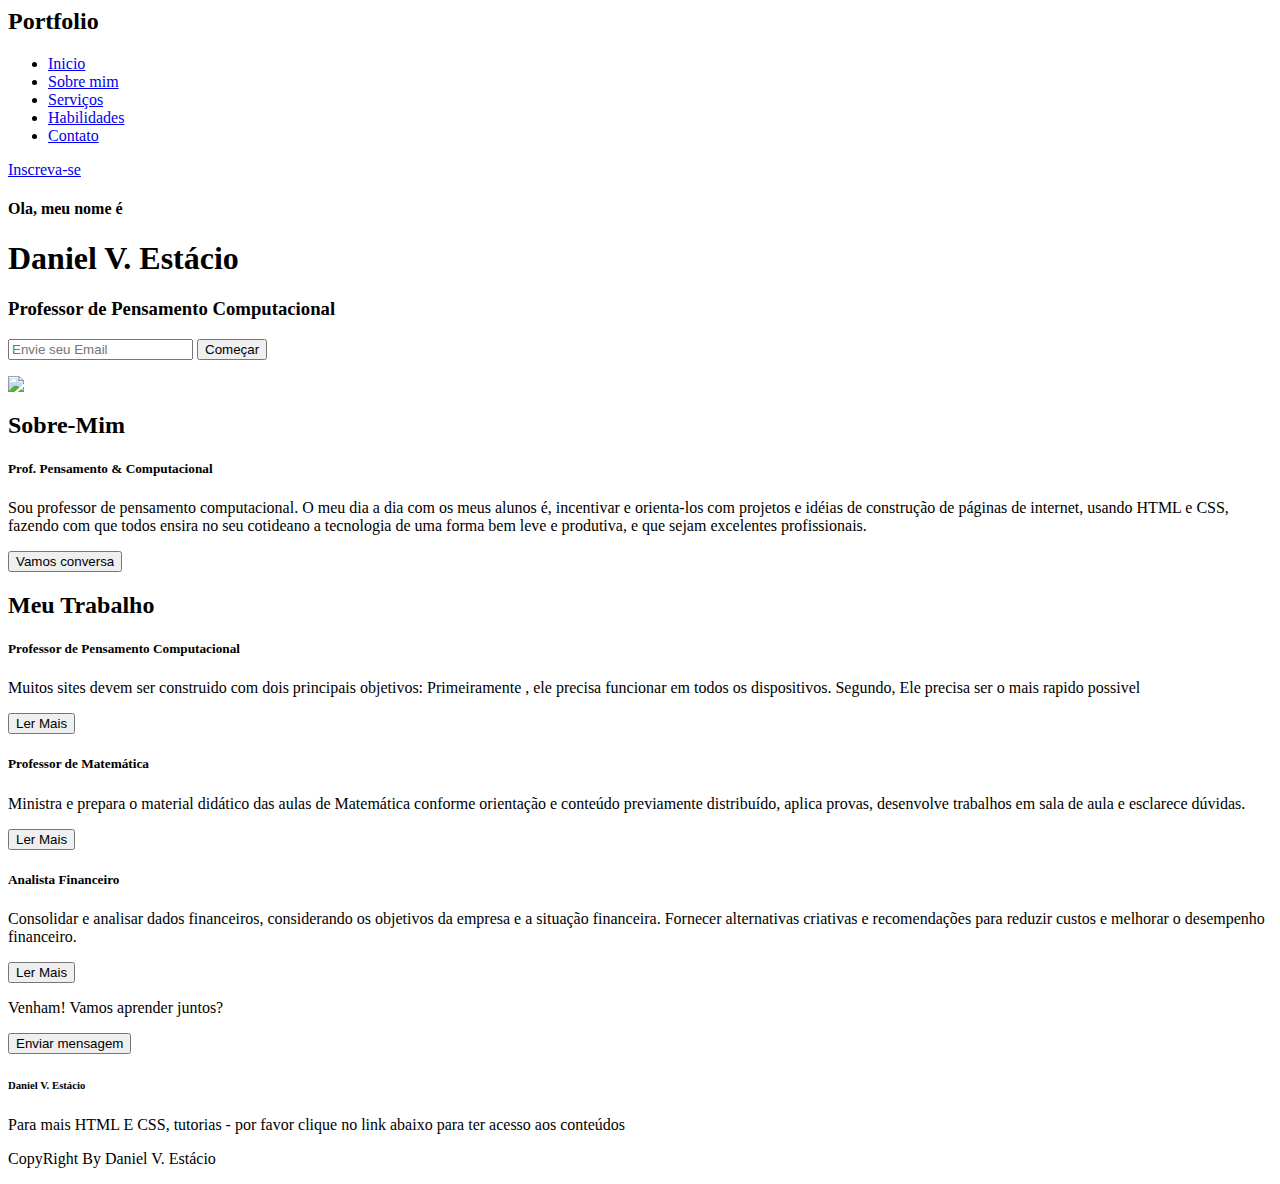
==== index.html @ c99de80a "Add files via upload" ====
<DOCTYPE html>
    <html lang="en">
    <head>
        <meta charset="UTF-8">
        <meta http-equiv="X-UA-Compatible" content="IE=edge">
        <meta name="viewport" content="width=device-width, initial-scale=1.0">
        <link rel="stylesheet" href="Style.css">
        <link rel="preconnect" href="https://fonts.gstatic.com">
        <link href="https://fonts.googleapis.com/css2?family=Josefin+Sans:ital,wght@0,100;0,200;0,300;0,400;0,500;0,600;0,700;1,100;1,200;1,300;1,400;1,500;1,600;1,700&display=swap" rel="stylesheet">
        <link rel="stylesheet" href="https://cdnjs.cloudflare.com/ajax/libs/font-awesome/5.15.3/css/all.min.css" integrity="sha512-iBBXm8fW90+nuLcSKlbmrPcLa0OT92xO1BIsZ+ywDWZCvqsWgccV3gFoRBv0z+8dLJgyAHIhR35VZc2oM/gI1w==" crossorigin="anonymous" referrerpolicy="no-referrer" />
        <title>Portfolio website</title>
        
    </head>
    <body>
        <!---Cabeçalho-Main-->
    
        <div class="background">
            <nav>
                <h2 class="logo">Portfo<span>lio</span></h2><!--Logo-->
                <ul class="cabeçalho-link">
                    <li><a href="#">Inicio</a></li>
                    <li><a href="#">Sobre mim</a></li>
                    <li><a href="#">Serviços</a></li>
                    <li><a href="#">Habilidades</a></li>
                    <li><a href="contato.html">Contato</a></li>
                </ul><!--cabeçalho-link-->
                <a href="#" class="btn">Inscreva-se</a>
            </nav>
    
            <div class="Main">
                <h4>Ola, meu nome é</h4>
                <h1>Daniel <span>V. Estácio</span></h1>
                <h3>Professor de Pensamento Computacional</h3>
                <div class="Container-btn">
                    <form>
                        <input type="email" nome="email" id="mail" placeholder="Envie seu Email">
                        <input type="submit" name="submit" value="Começar">
                    </form>
                </div><!--Container-btn-->
            </div><!--Main-->
        </div><!--background-->
    
        <!--Começo-da-seção-sobre-->
    
        <section class="background-color-Sobre">
            <div class="main-sobre">
                <img src="foto4.png">
                <div class="Text-sobre">
                    <h2>Sobre-Mim</h2>
                    <h5>Prof. Pensamento <span>& Computacional</span></h5>
                    <p>Sou professor de pensamento computacional. O meu dia a dia com os meus alunos é, incentivar e orienta-los com projetos e idéias de construção de páginas de internet, usando HTML e CSS, fazendo com que todos ensira no seu cotideano a tecnologia de uma forma bem leve e produtiva, e que sejam excelentes profissionais.</p>
                    <button type="button">Vamos conversa</button><!--Button-->
                </div><!--Text-sobre-->
            </div><!--main-sobre-->
        </section><!--background-color-Sobre-->
    
        <!--Começo-da-seção-nossos-serviços-->
    
        <div class="Container-serviços">
            <div class="title">
                <h2>Meu Trabalho</h2>
            </div><!--title-->
    
            <div class="Caixa">
                <div class="Card">
                    <i class="fas fa-bars"></i>
                    <h5>Professor de Pensamento Computacional</h5>
                    <div class="Paragrafo-button">
                        <p>Muitos sites devem ser construido com dois principais objetivos: Primeiramente , ele precisa funcionar em todos os dispositivos. Segundo, Ele precisa ser o mais rapido possivel </p>
                        <button type="button">Ler Mais</button><!--button-->
                    </div><!--Paragrafo-button-->
                </div><!--Card-->
    
                <div class="Card">
                    <i class="fas fa-user"></i>
                    <h5>Professor de Matemática</h5>
                    <div class="Paragrafo-button">
                        <p>Ministra e prepara o material didático das aulas de Matemática conforme orientação e conteúdo previamente distribuído, aplica provas, desenvolve trabalhos em sala de aula e esclarece dúvidas.</p>
                        <button type="button">Ler Mais</button><!--button-->
                    </div><!--Paragrafo-button-->
                </div><!--Card-->
    
                <div class="Card">
                    <i class="fas fa-bell"></i>
                    <h5>Analista Financeiro</h5>
                    <div class="Paragrafo-button">
                        <p>Consolidar e analisar dados financeiros, considerando os objetivos da empresa e a situação financeira. Fornecer alternativas criativas e recomendações para reduzir custos e melhorar o desempenho financeiro. </p>
                        <button type="button">Ler Mais</button><!--button-->
                    </div><!--Paragrafo-button-->
                </div><!--Card-->
            </div><!--Caixa-->
        </div><!--Conatiner-serviços-->
        
        <!--Contatos-->
        <div class="me-contate">
            <p>Venham! Vamos aprender juntos?</p>
            <button type="button">Enviar mensagem</button><!--button-->
        </div><!--me-contate-->
    
        <!--Rodapé--->
        <footer>
              <h6>Daniel V. Estácio</h6>
            <p>Para mais HTML E CSS, tutorias - por favor clique no link abaixo para ter acesso aos conteúdos</p>
            <div class="Redes-sociais">
                <a href="#"><i class="fab fa-facebook-f"></i></a>
                <a href="#"><i class="fab fa-instagram"></i></a>
                <a href="#"><i class="fab fa-youtube"></i></a>
                <a href="#"><i class="fab fa-whatsapp web"></i></a>
                <a href="#"><i class="fab fa-github"></i></a>
            </div><!--Redes-sociais-->
            <p class="end">CopyRight By Daniel V. Estácio</p>
        </footer>
        
    </body>
    </html>
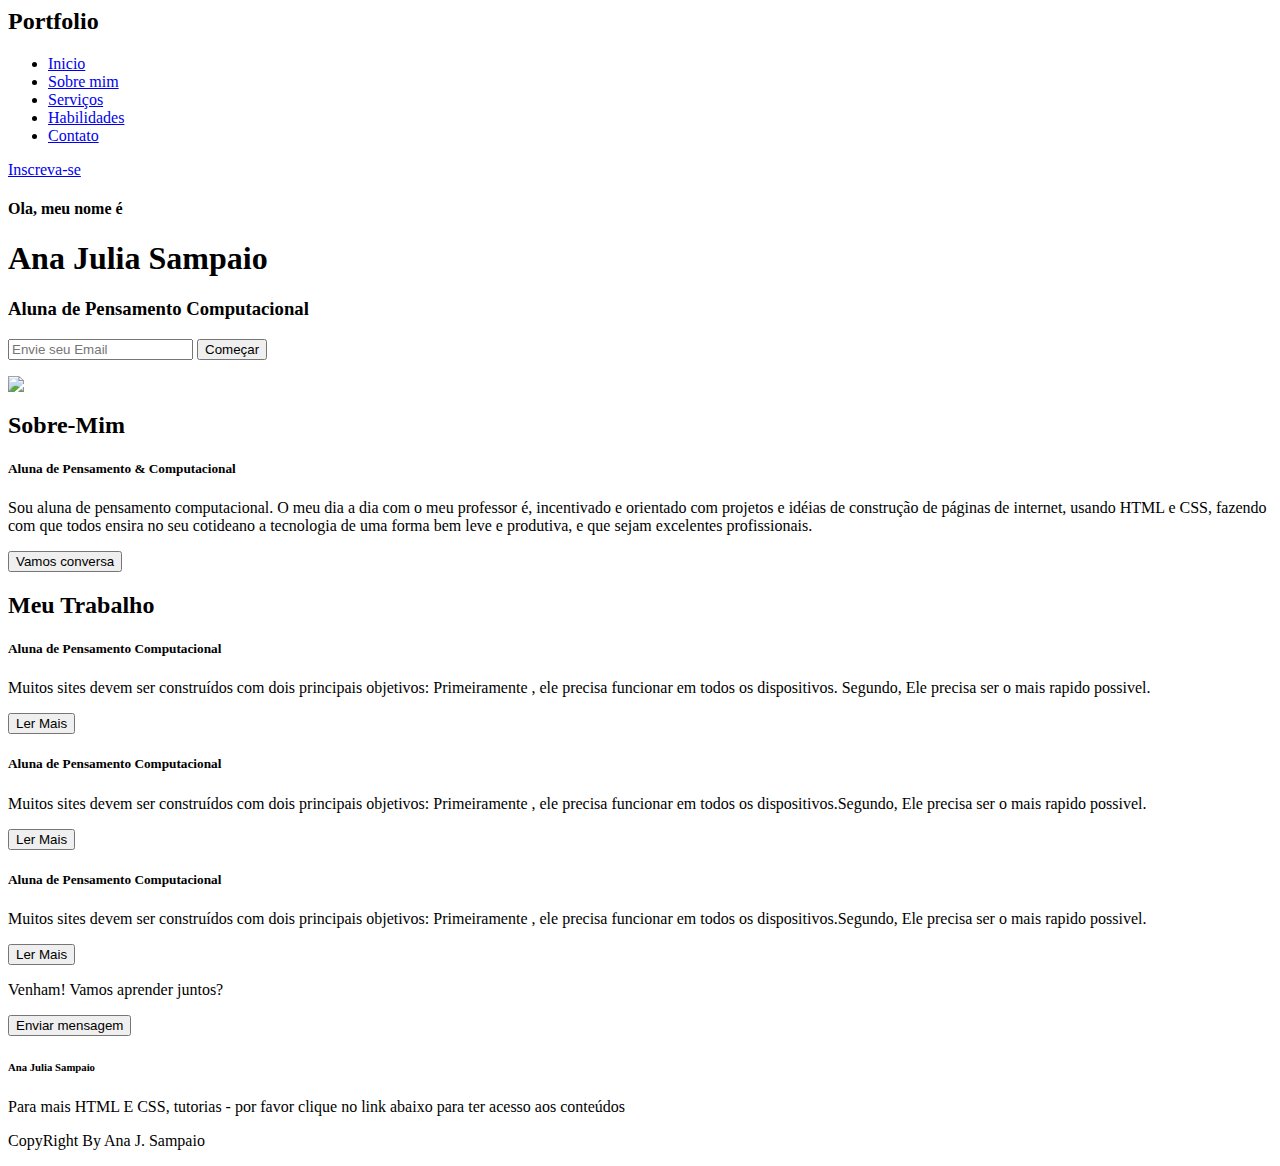
==== commit 28b860a3: "Update index.html" ====
--- a/index.html
+++ b/index.html
@@ -29,8 +29,8 @@
     
             <div class="Main">
                 <h4>Ola, meu nome é</h4>
-                <h1>Daniel <span>V. Estácio</span></h1>
-                <h3>Professor de Pensamento Computacional</h3>
+                <h1>Ana Julia <span>Sampaio</span></h1>
+                <h3>Aluna de Pensamento Computacional</h3>
                 <div class="Container-btn">
                     <form>
                         <input type="email" nome="email" id="mail" placeholder="Envie seu Email">
@@ -47,8 +47,8 @@
                 <img src="foto4.png">
                 <div class="Text-sobre">
                     <h2>Sobre-Mim</h2>
-                    <h5>Prof. Pensamento <span>& Computacional</span></h5>
-                    <p>Sou professor de pensamento computacional. O meu dia a dia com os meus alunos é, incentivar e orienta-los com projetos e idéias de construção de páginas de internet, usando HTML e CSS, fazendo com que todos ensira no seu cotideano a tecnologia de uma forma bem leve e produtiva, e que sejam excelentes profissionais.</p>
+                    <h5>Aluna de Pensamento <span>& Computacional</span></h5>
+                    <p>Sou aluna de pensamento computacional. O meu dia a dia com o meu professor é, incentivado e orientado com projetos e idéias de construção de páginas de internet, usando HTML e CSS, fazendo com que todos ensira no seu cotideano a tecnologia de uma forma bem leve e produtiva, e que sejam excelentes profissionais.</p>
                     <button type="button">Vamos conversa</button><!--Button-->
                 </div><!--Text-sobre-->
             </div><!--main-sobre-->
@@ -64,27 +64,27 @@
             <div class="Caixa">
                 <div class="Card">
                     <i class="fas fa-bars"></i>
-                    <h5>Professor de Pensamento Computacional</h5>
+                    <h5>Aluna de Pensamento Computacional</h5>
                     <div class="Paragrafo-button">
-                        <p>Muitos sites devem ser construido com dois principais objetivos: Primeiramente , ele precisa funcionar em todos os dispositivos. Segundo, Ele precisa ser o mais rapido possivel </p>
+                        <p>Muitos sites devem ser construídos com dois principais objetivos: Primeiramente , ele precisa funcionar em todos os dispositivos. Segundo, Ele precisa ser o mais rapido possivel. </p>
                         <button type="button">Ler Mais</button><!--button-->
                     </div><!--Paragrafo-button-->
                 </div><!--Card-->
     
                 <div class="Card">
                     <i class="fas fa-user"></i>
-                    <h5>Professor de Matemática</h5>
+                    <h5>Aluna de Pensamento Computacional</h5>
                     <div class="Paragrafo-button">
-                        <p>Ministra e prepara o material didático das aulas de Matemática conforme orientação e conteúdo previamente distribuído, aplica provas, desenvolve trabalhos em sala de aula e esclarece dúvidas.</p>
+                        <p> Muitos sites devem ser construídos com dois principais objetivos: Primeiramente , ele precisa funcionar em todos os dispositivos.Segundo, Ele precisa ser o mais rapido possivel.</p>
                         <button type="button">Ler Mais</button><!--button-->
                     </div><!--Paragrafo-button-->
                 </div><!--Card-->
     
                 <div class="Card">
                     <i class="fas fa-bell"></i>
-                    <h5>Analista Financeiro</h5>
+                    <h5>Aluna de Pensamento Computacional</h5>
                     <div class="Paragrafo-button">
-                        <p>Consolidar e analisar dados financeiros, considerando os objetivos da empresa e a situação financeira. Fornecer alternativas criativas e recomendações para reduzir custos e melhorar o desempenho financeiro. </p>
+                        <p>Muitos sites devem ser construídos com dois principais objetivos: Primeiramente , ele precisa funcionar em todos os dispositivos.Segundo, Ele precisa ser o mais rapido possivel. </p>
                         <button type="button">Ler Mais</button><!--button-->
                     </div><!--Paragrafo-button-->
                 </div><!--Card-->
@@ -99,7 +99,7 @@
     
         <!--Rodapé--->
         <footer>
-              <h6>Daniel V. Estácio</h6>
+              <h6>Ana Julia Sampaio</h6>
             <p>Para mais HTML E CSS, tutorias - por favor clique no link abaixo para ter acesso aos conteúdos</p>
             <div class="Redes-sociais">
                 <a href="#"><i class="fab fa-facebook-f"></i></a>
@@ -108,8 +108,8 @@
                 <a href="#"><i class="fab fa-whatsapp web"></i></a>
                 <a href="#"><i class="fab fa-github"></i></a>
             </div><!--Redes-sociais-->
-            <p class="end">CopyRight By Daniel V. Estácio</p>
+            <p class="end">CopyRight By Ana J. Sampaio</p>
         </footer>
         
     </body>
-    </html>+    </html>
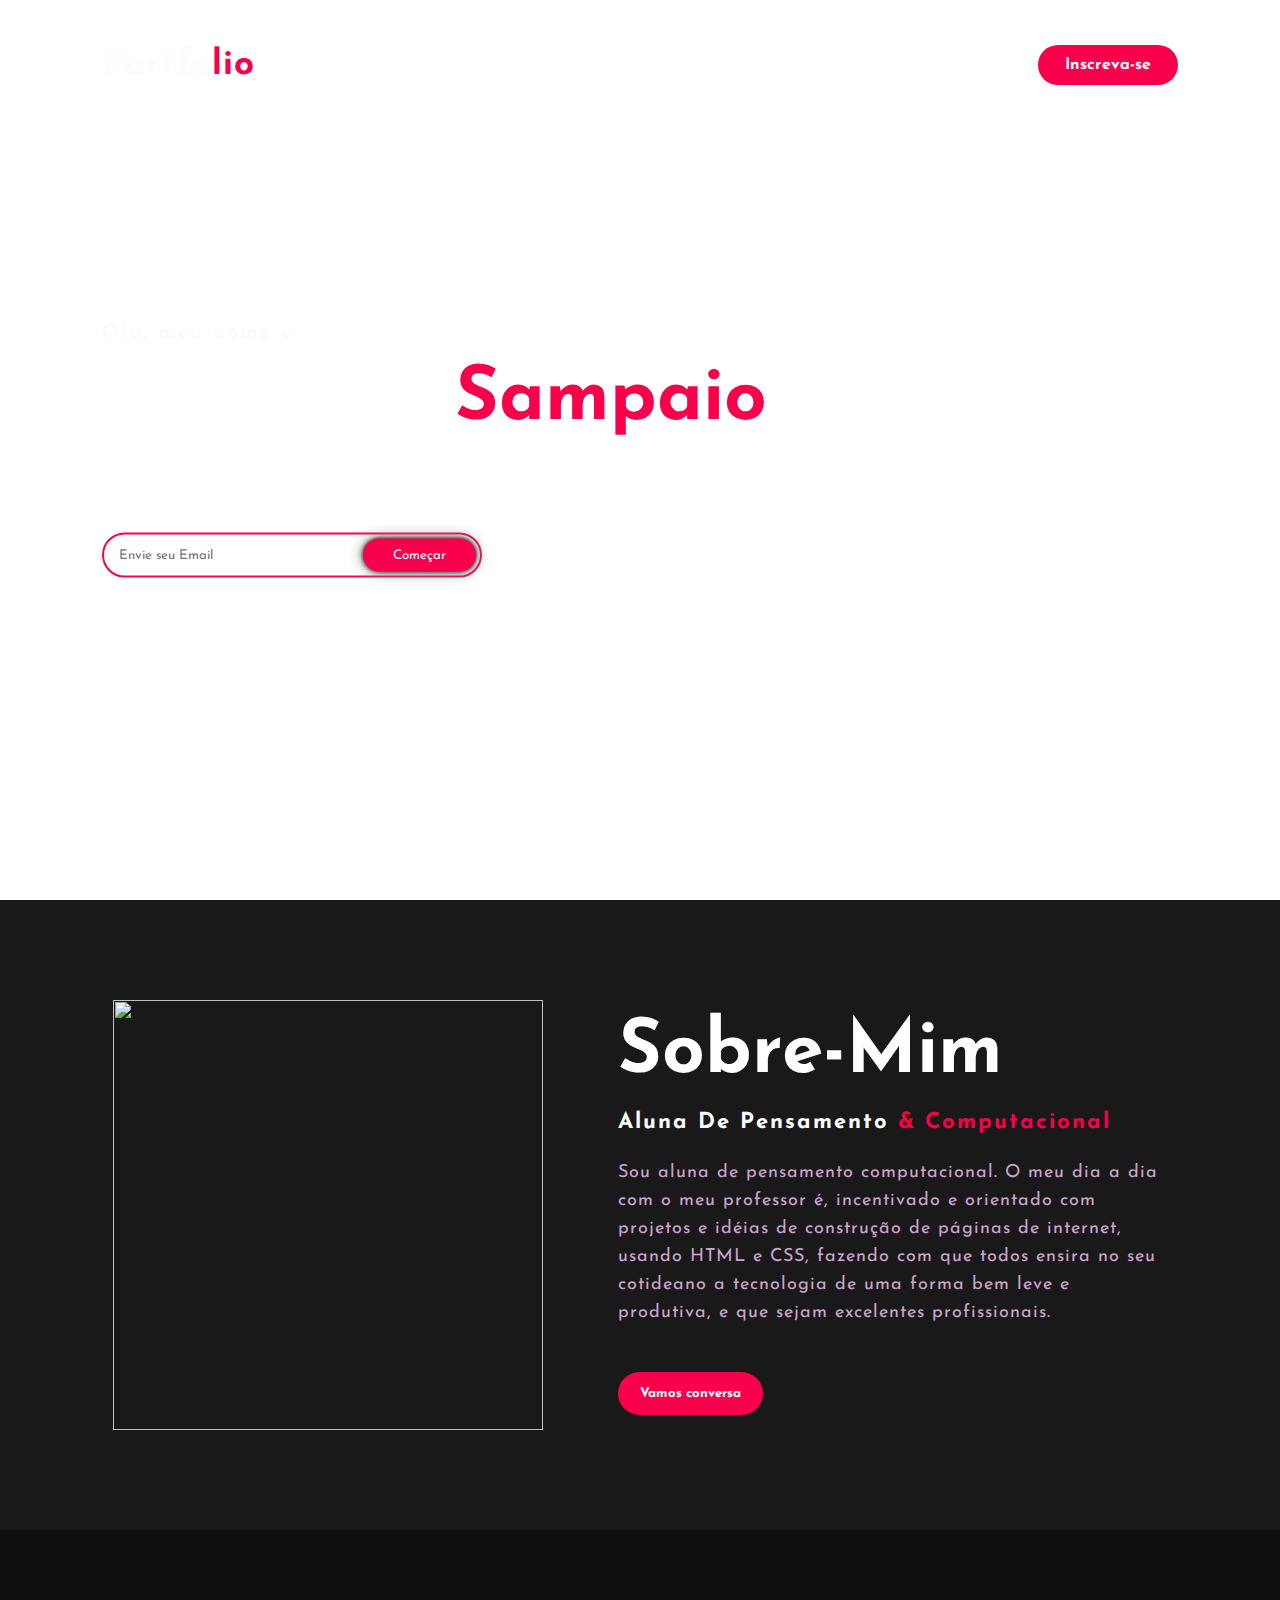
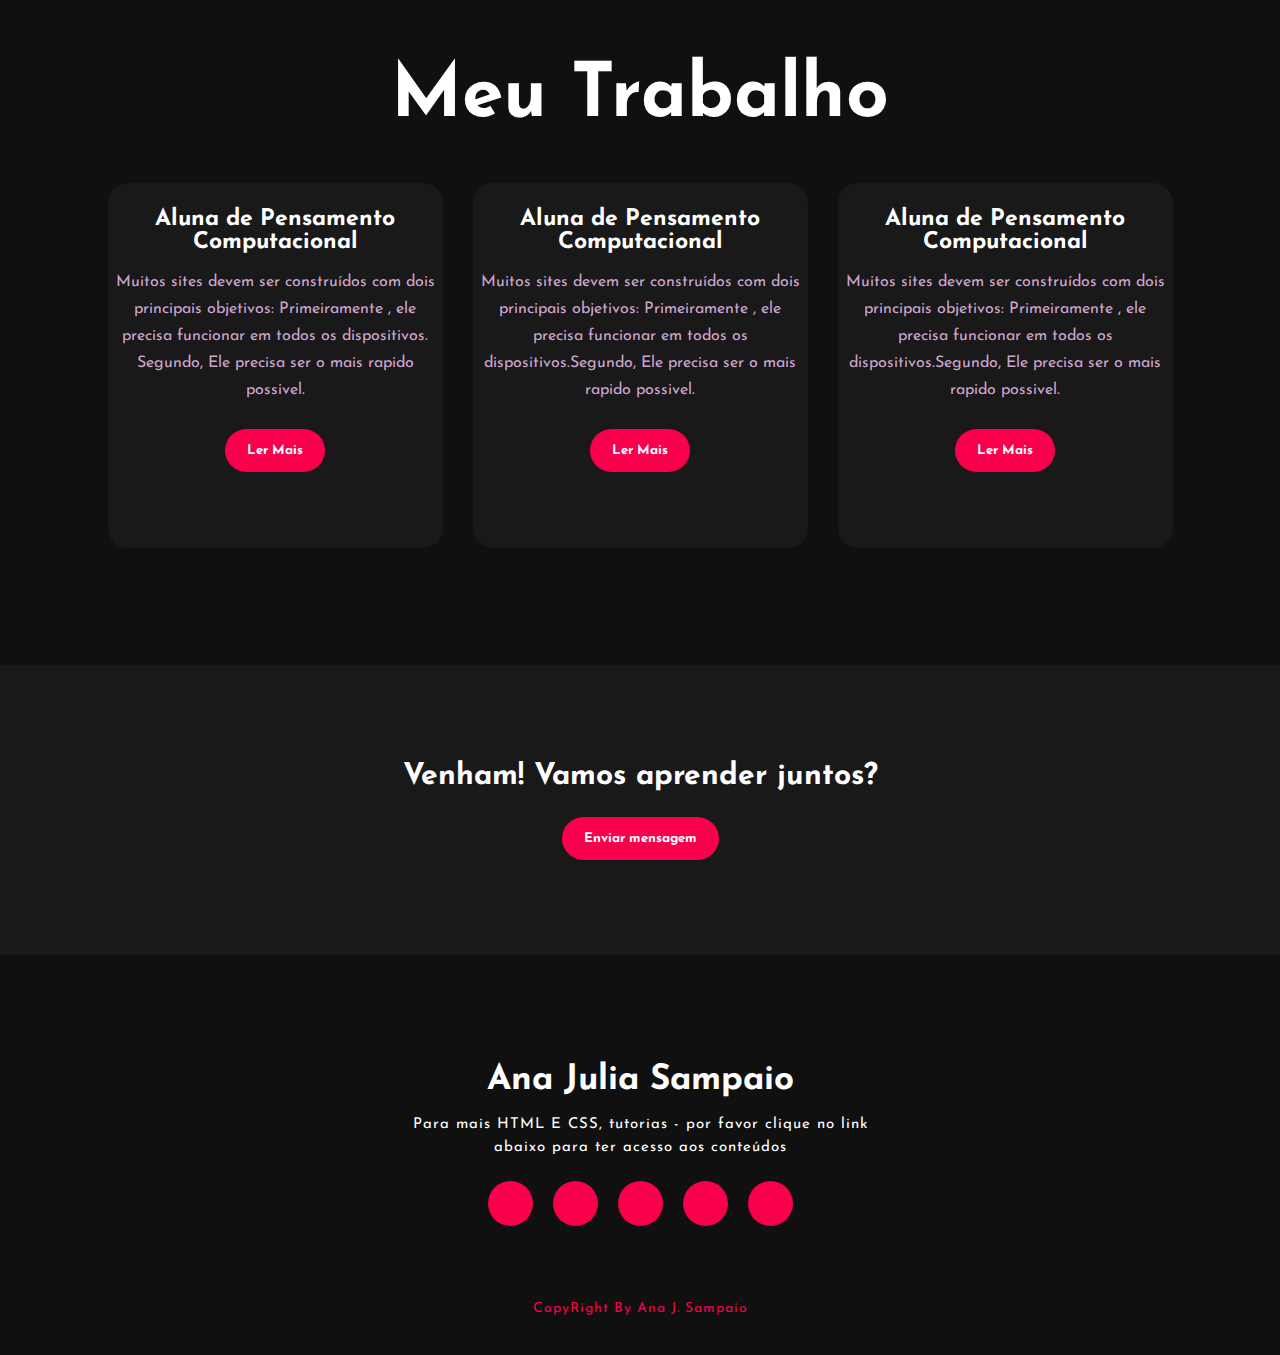
==== commit 2536ccdd: "Update index.html" ====
--- a/index.html
+++ b/index.html
@@ -4,7 +4,7 @@
         <meta charset="UTF-8">
         <meta http-equiv="X-UA-Compatible" content="IE=edge">
         <meta name="viewport" content="width=device-width, initial-scale=1.0">
-        <link rel="stylesheet" href="Style.css">
+        <link rel="stylesheet" href="style.css">
         <link rel="preconnect" href="https://fonts.gstatic.com">
         <link href="https://fonts.googleapis.com/css2?family=Josefin+Sans:ital,wght@0,100;0,200;0,300;0,400;0,500;0,600;0,700;1,100;1,200;1,300;1,400;1,500;1,600;1,700&display=swap" rel="stylesheet">
         <link rel="stylesheet" href="https://cdnjs.cloudflare.com/ajax/libs/font-awesome/5.15.3/css/all.min.css" integrity="sha512-iBBXm8fW90+nuLcSKlbmrPcLa0OT92xO1BIsZ+ywDWZCvqsWgccV3gFoRBv0z+8dLJgyAHIhR35VZc2oM/gI1w==" crossorigin="anonymous" referrerpolicy="no-referrer" />
--- a/style.css
+++ b/style.css
@@ -0,0 +1,326 @@
+*{
+    padding: 0;
+    margin: 0;
+    font-family: 'Josefin Sans', sans-serif;
+    box-sizing: border-box;
+}
+
+.background{
+    background-image: url(foto1.png);
+    background-size: cover;
+    background-position: center;
+    height: 100vh;
+    width: 100%;
+
+}
+
+nav{
+    display: flex;
+    align-items: center;
+    justify-content: space-between;
+    padding: 45px;
+    padding-left: 8%;
+    padding-right: 8%;
+}
+
+.logo{
+    color: rgb(255, 251, 251);
+    font-size: 35px;
+    cursor: pointer;
+    letter-spacing: 1px;
+}
+span{
+    color: #f9004d;
+}
+
+nav ul li{
+    list-style-type: none;
+    display: inline-block;
+    padding: 10px  25px;
+}
+
+nav ul li a{
+    color: #fff;
+    text-decoration: none;
+    font-weight: bold;
+    text-transform: capitalize;
+}
+
+nav ul li a:hover{
+    color: #1100f9;
+    transform: scale(1.2);
+}
+
+.btn{
+    background-color: #f9004d;
+    color: #fff;
+    text-decoration: none;
+    border: 2px solid transparent;
+    font-weight: bold;
+    padding: 10px 25px;
+    border-radius: 30px;
+    transition: transform .4s;
+}
+
+.btn:hover{
+    transform: scale(1.2);
+}
+
+.Main{
+    position: absolute;
+    top: 50%;
+    left: 8%;
+    transform: translateY(-50%);
+}
+
+.Main span{
+    color: #f9004d;
+}
+
+h1{
+    color: #fff;
+    margin: 20px 0px 20px;
+    font-size: 75px;
+}
+
+h4{
+    color: rgba(250, 249, 252, 0.8);
+    letter-spacing: 2px;
+    font-size: 20px;
+}
+
+h3{
+    color: #fff;
+    font-size: 25px;
+    margin-bottom: 50px;
+}
+
+.Container-btn form{
+    width: 380px;
+    max-width: 100%;
+    position: relative;
+}
+
+.Container-btn form input:first-child{
+    display: inline-block;
+    width: 100%;
+    padding: 14px 130px 14px 15px;
+    border: 2px solid #f9004d;
+    border-radius: 30px;
+    outline: none;
+}
+
+.Container-btn form input:last-child{
+    position: absolute;
+    display: inline-block;
+    outline: none;
+    border: none;
+    padding: 10px 30px;
+    border-radius: 30px;
+    background-color: #f9004d;
+    color: #fff;
+    box-shadow: 0px 0px 5px #000, 0px 0px 15px #858585;
+    right: 6px;
+    top: 6px;
+    
+}
+
+.background-color-Sobre{
+    background-color: #191919;
+    width: 100%;
+    padding: 100px 0px;
+    
+}
+
+.background-color-Sobre img{
+    width: 430px;
+    height: auto;
+}
+
+.Text-sobre{
+    width: 550px;
+  }
+
+.main-sobre{
+   display: flex;
+   align-items: center;
+   justify-content: space-around;
+   width: 1130px;
+   margin: 0 auto;
+}
+
+.Text-sobre h2{
+    color: #fff;
+    font-size: 75px;
+    text-transform: capitalize;
+    margin-bottom: 20px;
+}
+
+.Text-sobre h5{
+    color: #fff;
+    letter-spacing: 2px;
+    font-size: 22px;
+    margin-bottom: 25px;
+    text-transform: capitalize;
+}
+
+.Text-sobre p{
+    color: #fcfc;
+    letter-spacing: 1px;
+    line-height: 28px;
+    font-size: 18px;
+    margin-bottom: 45px;
+}
+
+button{
+    background-color: #f9004d;
+    color: #fff;
+    text-transform: none;
+    border: 2px solid transparent;
+    font-weight: bold;
+    padding: 13px 20px;
+    border-radius: 30px;
+    transition: .4s;
+    
+}
+
+button:hover{
+    background-color: transparent;
+    border: 2px solid #f9004d;
+    cursor: pointer;
+}
+
+.Container-serviços{
+    background-color: #101010;
+    width: 100%;
+    padding: 100px 0px;
+}
+
+.title h2{
+    color: #fff;
+    font-size: 75px;
+    width: 1130px;
+    margin: 30px auto;
+    text-align: center;
+}
+
+.Caixa{
+    display: flex;
+    justify-content: center;
+    align-items: center;
+    min-height: 400px;
+    flex-wrap: wrap;
+}
+
+.Card{
+    background: #191919;
+    height: 365px;
+    width: 335px;
+    border-radius: 20px;
+    margin: 15px;
+    position: relative;
+    overflow: hidden;
+    text-align:  center;
+    
+}
+
+.Card i{
+    font-size: 50px;
+    display: block;
+    text-align: center;
+    margin: 25px 0px;
+    color: #f9004d;
+}
+
+h5{
+    color: #fff;
+    font-size: 23px;
+    margin-bottom: 15px;
+}
+
+.Paragrafo-button{
+    color: #fcfc;
+    font-size: 16px;
+    line-height: 27px;
+    margin-bottom: 25px;
+}
+
+.Paragrafo-button button{
+    margin-top: 25px;
+}
+
+.me-contate {
+    width: 100%;
+    height: 290px;
+    background-color: #191919;
+    display: flex;
+    flex-direction: column;
+    justify-content: center;
+    align-items: center ;
+}
+
+.me-contate p{
+    color: #fff;
+    font-size: 30px;
+    font-weight: bold;
+    margin-bottom: 25px;
+}
+
+footer{
+    position: relative;
+    width: 100%;
+    height: 400px;
+    background-color: #101010;
+    display: flex;
+    flex-direction: column;
+    align-items: center;
+    justify-content: center;
+}
+
+footer h6{
+    font-size: 35px;
+    color: #fff;
+}
+
+footer p{
+    color: #fff;
+    font-size: 15px;
+    width: 500px;
+    text-align: center;
+    margin-top: 15px;
+    letter-spacing: 1px;
+    line-height: 23px;
+}
+
+.Redes-sociais{
+    display: flex;
+    
+}
+
+.Redes-sociais a{
+    background-color: #f9004d;
+    width: 45px;
+    height: 45px;
+    padding: 15px;
+    border-radius: 50%;
+    margin: 22px 10px;
+    color: #fff;
+    text-decoration: none;
+    font-size: 20px;
+    align-items: center;
+    display: flex;
+    justify-content: center;
+    flex-direction: row;
+}
+
+.Redes-sociais a:hover{
+    transform: scale(1.2);
+    transition: .3s;
+}
+
+.end{
+    position: absolute;
+    color: #f9004d;
+    bottom: 35px;
+    font-size: 14px ;
+}
